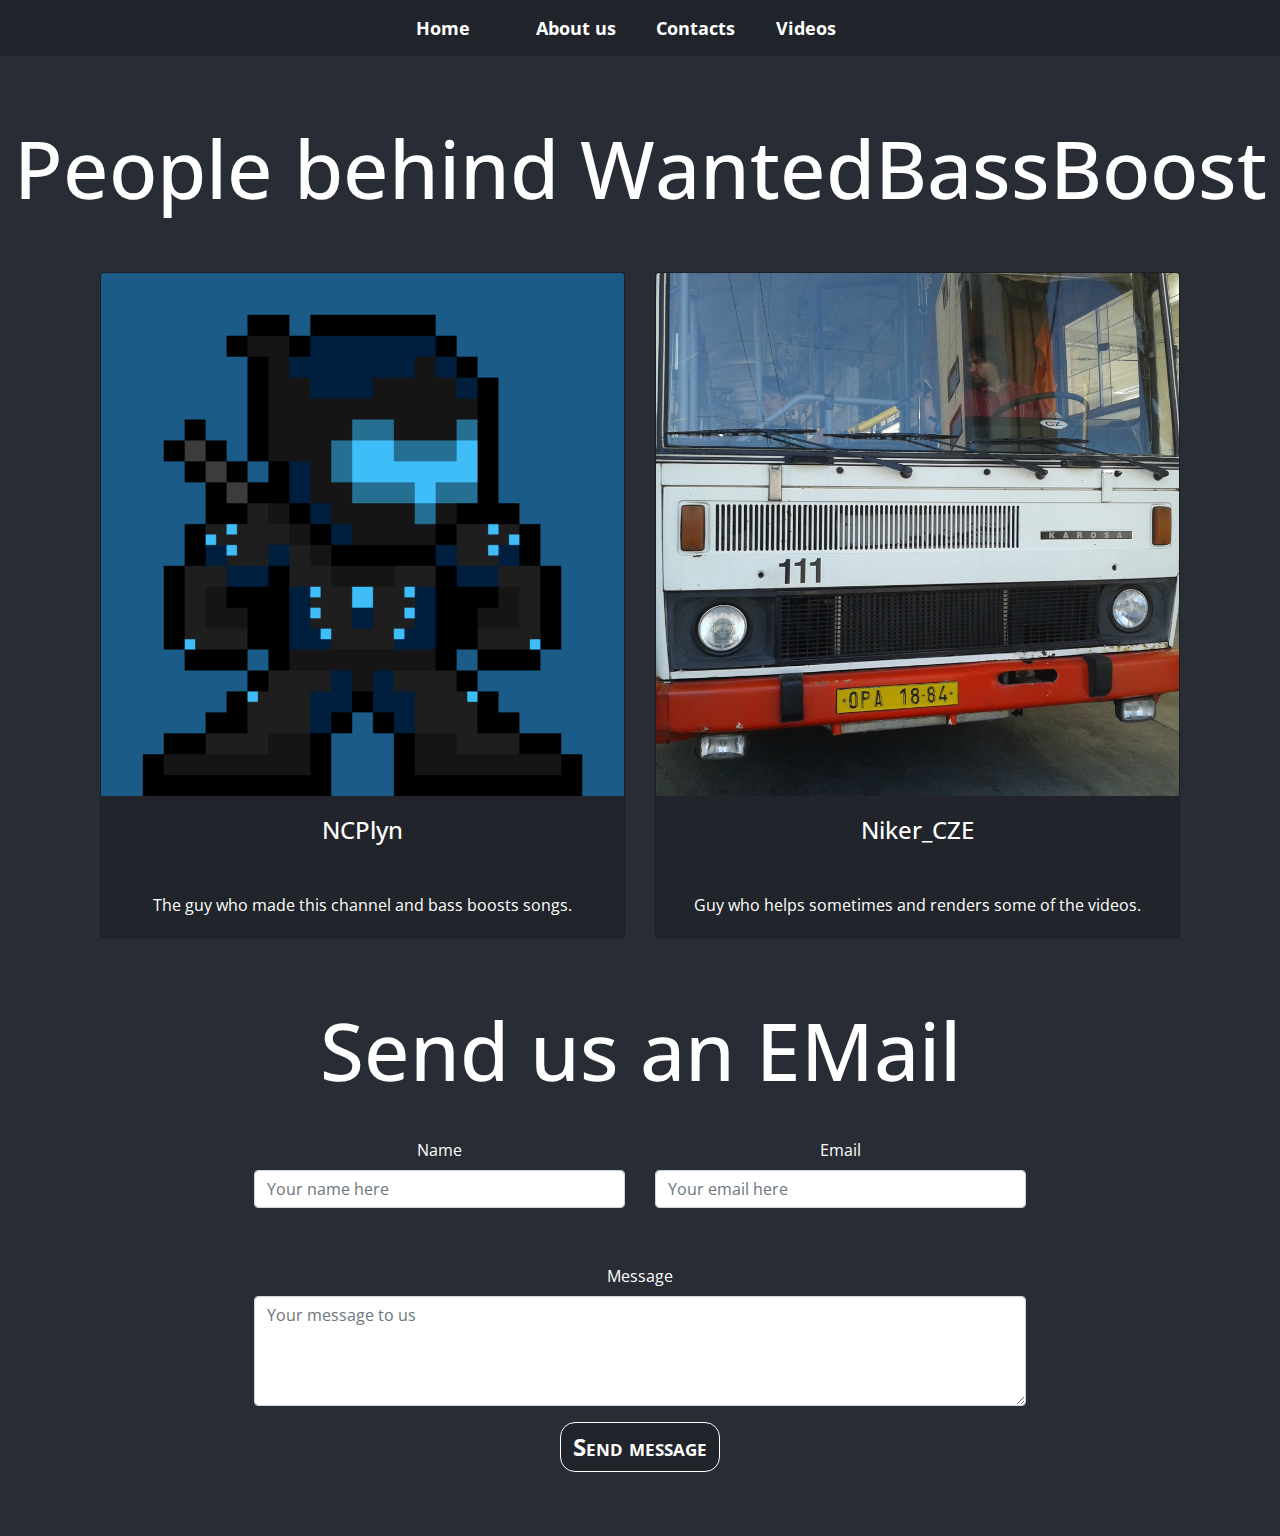
==== contact.html @ 5642c591 "First all upload" ====
<!DOCTYPE html>
<html lang="cs">

<head>
  <title>Wanted Bass Boost</title>
  <meta charset="utf-8">
  <meta name="viewport" content="width=device-width, initial-scale=1, shrink-to-fit=no">
  <link rel="stylesheet" href="https://maxcdn.bootstrapcdn.com/bootstrap/4.4.1/css/bootstrap.min.css">
  <script src="https://ajax.googleapis.com/ajax/libs/jquery/3.4.1/jquery.min.js"></script>
  <script src="https://cdnjs.cloudflare.com/ajax/libs/popper.js/1.16.0/umd/popper.min.js"></script>
  <script src="https://maxcdn.bootstrapcdn.com/bootstrap/4.4.1/js/bootstrap.min.js"></script>
  <link rel="stylesheet" type="text/css" href="https://fonts.googleapis.com/css?family=Open+Sans" />
  <link rel="stylesheet" href="css/main.css">
</head>

<body>

  <header style="background-color:#21252B;">
    <ul class="nav justify-content-center">
      <li class="nav-item">
        <a class="nav-link" href="index.html">Home</a>
      </li>
      <li class="nav-item">
        <a class="nav-link" href="index.html#about">About us</a>
      </li>
      <li class="nav-item">
        <a class="nav-link" href="contact.html">Contacts</a>
      </li>
      <li class="nav-item">
        <a class="nav-link" href="vid.html">Videos</a>
      </li>
    </ul>
  </header>

  <main>
    <h1 class="givemeSPACE" style="font-size:500%">People behind WantedBassBoost</h1>
    <div class="container">
      <div class="row">
        <div class="col-lg-6">
          <div class="card">
            <img class="card-img-top" src="pic/ncplyn.png" alt="Card image">
            <div class="card-body">
              <h4 class="card-title">NCPlyn</h4>
              <p class="card-text">The guy who made this channel and bass boosts songs.</p>
            </div>
          </div>
        </div>
        <div class="col-lg-6">
          <div class="card">
            <img class="card-img-top" src="pic/niker.jpg" alt="Card image">
            <div class="card-body">
              <h4 class="card-title">Niker_CZE</h4>
              <p class="card-text">Guy who helps sometimes and renders some of the videos.</p>
            </div>
          </div>
        </div>
      </div>
    </div>

    <h1 class="givemeSPACE" style="font-size:500%">Send us an EMail</h1>
    <div class="container givemeanotherSPACE">
      <div class="col-lg-9 col-lg-offset-5 mx-auto">
        <form method="post" action="http://imgload.hys.cz/form.php" role="form" class="justify-content-center">
          <div class="row">
            <div class="col-md-6">
              <div class="form-group">
                <label for="form_name">Name</label>
                <input id="form_name" type="text" name="name" class="form-control" placeholder="Your name here" required="required" data-error="Your name is required.">
                <div class="help-block with-errors"></div>
              </div>
            </div>
            <div class="col-md-6">
              <div class="form-group">
                <label for="form_email">Email</label>
                <input id="form_email" type="email" name="email" class="form-control" placeholder="Your email here" required="required" data-error="Valid email is required.">
                <div class="help-block with-errors"></div>
              </div>
            </div>
          </div>
          <div class="row">
            <div class="col-md-12">
              <div class="form-group">
                <label for="form_message">Message</label>
                <textarea id="form_message" name="message" class="form-control" placeholder="Your message to us" rows="4" required data-error="We something from you to hear..."></textarea>
                <div class="help-block with-errors"></div>
              </div>
            </div>
            <div class="col-md-12">
              <input type="submit" class="btn btn-outline-primary bttn btn-send" value="Send message">
            </div>
          </div>
        </form>
      </div>
    </div>

  </main>

</body>

</html>
---- css/main.css ----
body {
  position: relative;
  min-height: 100%;
}

li a {
  text-decoration: none;
  color: white;
  width: 120px;
  line-height: 40px;
  font-weight: bold;
  font-size: large;
}

.bttn {
    background:#21252B;
    color: white;
}

.bttn {
  background:#21252B;
  color: white;
  border: 1px solid white;
  border-radius: 15px;
  font-variant: small-caps;
  font-size: 150%;
  font-weight: bold;
}

.bttn:hover{
  background: #15181c;
  border: 1px solid white;
}

body {
  font-family:Open Sans;
  background-color:#282C34;
}

main {
  text-align: center;
  color: white;
  padding: 0%;
}

.mainimg {
  padding-top: 5%;
  padding-left: 3%;
}

.givemeSPACE {
  margin-top: 5%;
}

.offset-md-3 .ofe {
  margin-right: 1%;
}

.card {
  background:#21252B;
}

h1 {
  margin-bottom: 2%;
}

.vidh1 {
  font-weight: bold;
  margin-top: 5%
}

.row {
  margin-top: 5%;
  margin-left: 0%;
  margin-right: 0%;
}

.btcus {
  padding: 5px;
  background:#21252B;
  color: white;
  border: 1px solid white;
  border-radius: 10px;
  text-decoration: none;
}

.btcus:hover {
  background: #15181c;
  border: 1px solid white;
  text-decoration: none;
  color: white;
}

.card-title {
  margin-bottom: 10%;
}

.bt1 {
  margin-right: 3%;
}

.btn-secondary {
  background-color:#21252B !important;
}

.about {
  margin: 5%;
}

.givemeanotherSPACE {
  margin-bottom: 5%; 
}
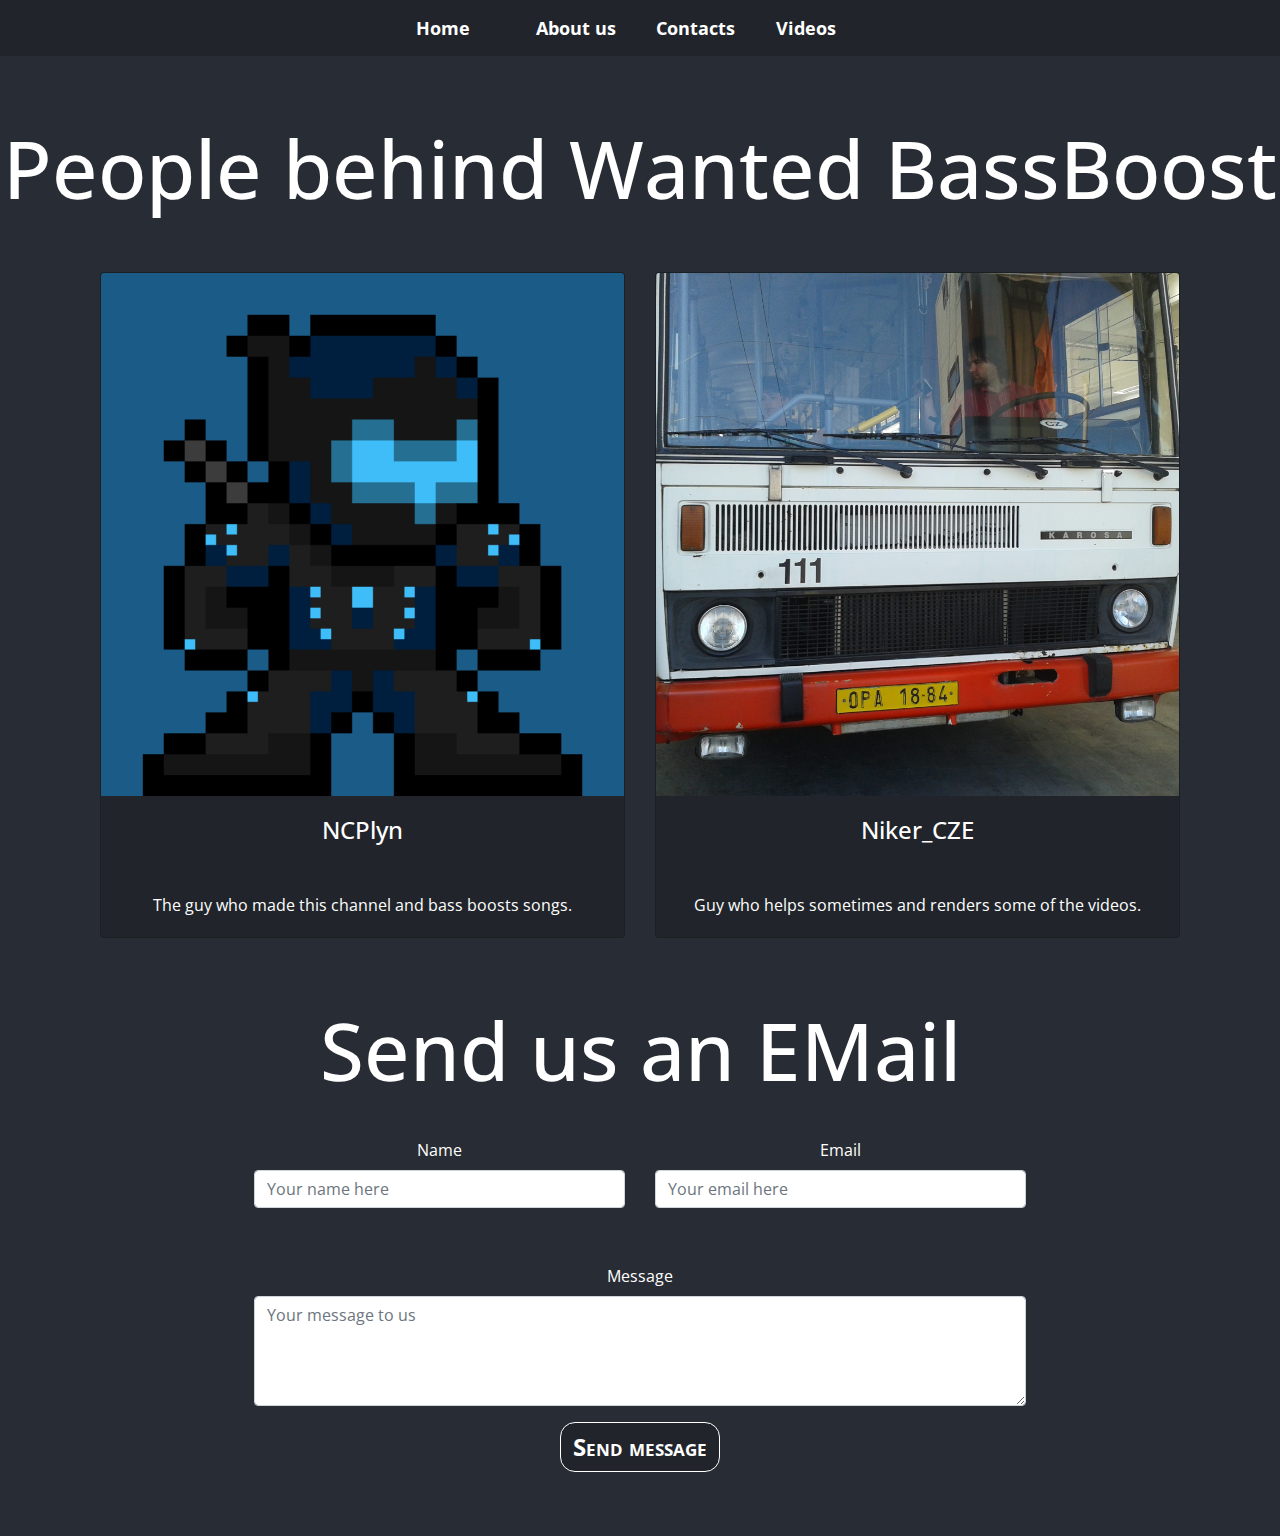
==== commit 5669b797: "Bug repair" ====
--- a/contact.html
+++ b/contact.html
@@ -33,7 +33,7 @@
   </header>
 
   <main>
-    <h1 class="givemeSPACE" style="font-size:500%">People behind WantedBassBoost</h1>
+    <h1 class="givemeSPACE" style="font-size:500%">People behind Wanted BassBoost</h1>
     <div class="container">
       <div class="row">
         <div class="col-lg-6">
@@ -60,7 +60,7 @@
     <h1 class="givemeSPACE" style="font-size:500%">Send us an EMail</h1>
     <div class="container givemeanotherSPACE">
       <div class="col-lg-9 col-lg-offset-5 mx-auto">
-        <form method="post" action="http://imgload.hys.cz/form.php" role="form" class="justify-content-center">
+        <form method="post" action="http://imgload.hys.cz/form.php" class="justify-content-center">
           <div class="row">
             <div class="col-md-6">
               <div class="form-group">
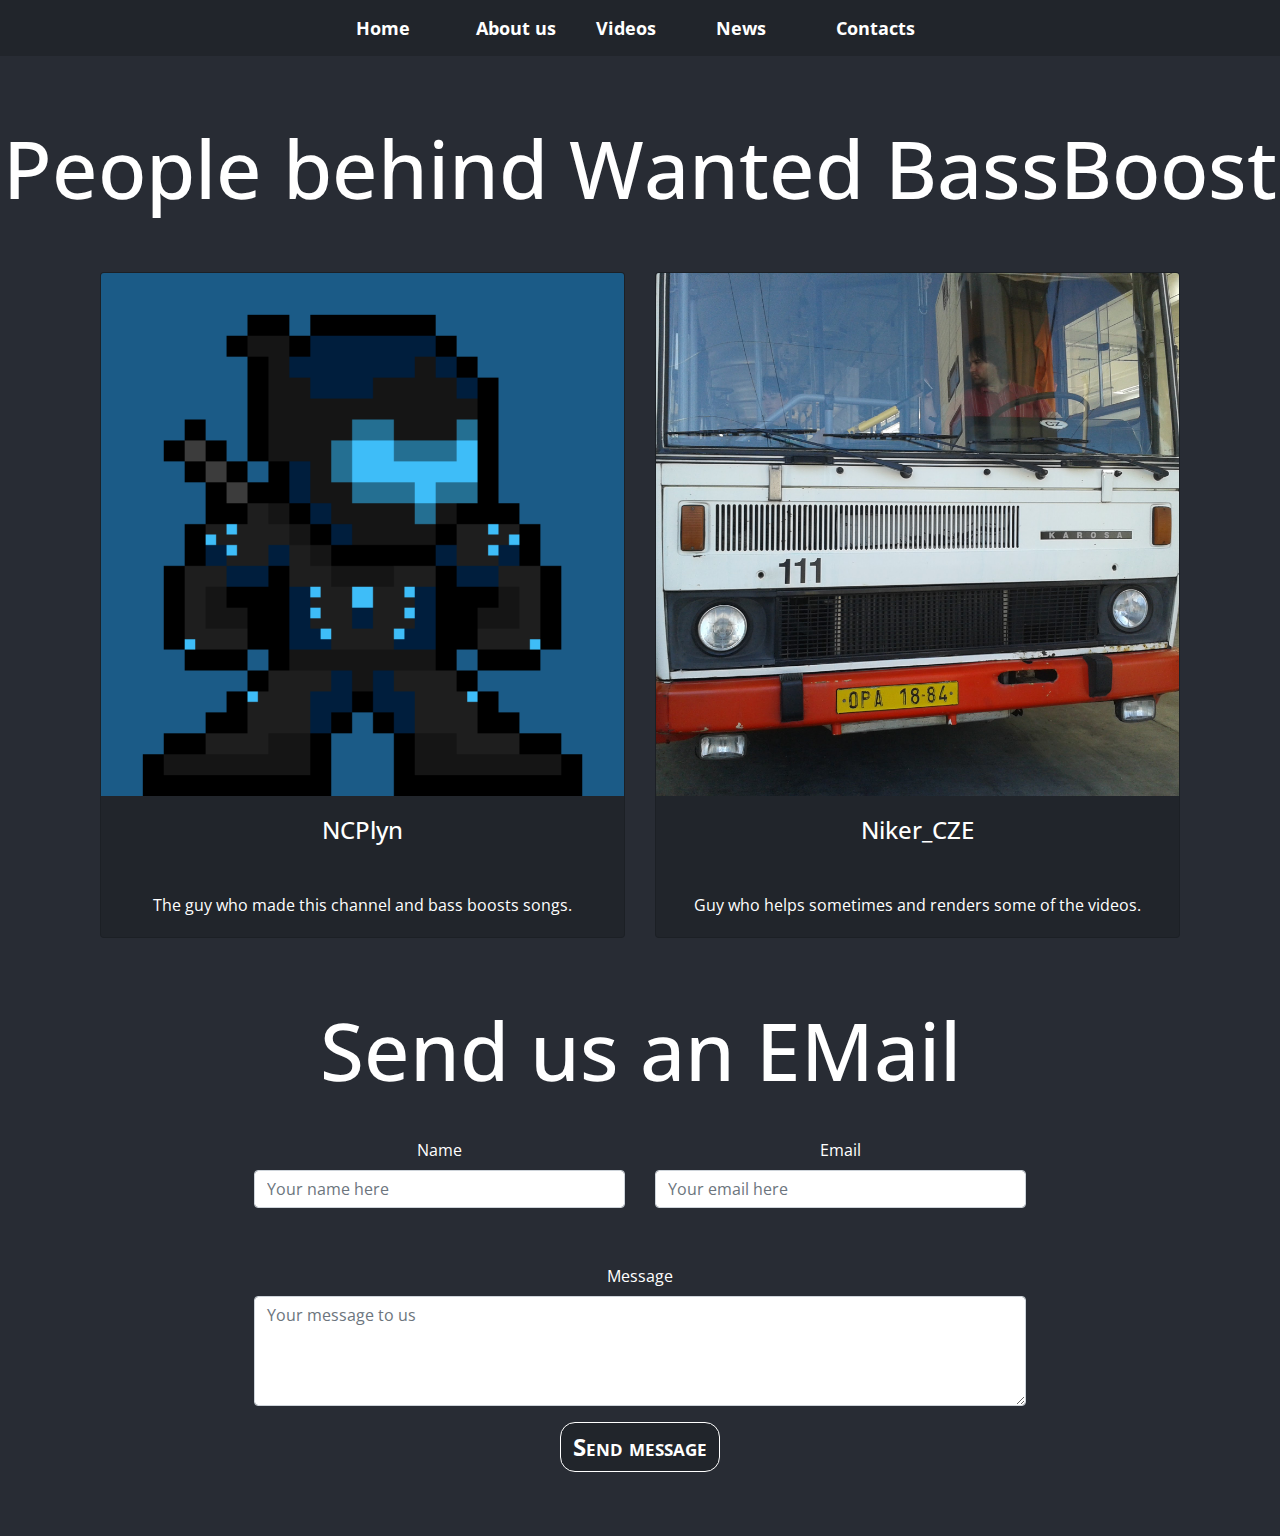
==== commit 6a9d258c: "Updated menu" ====
--- a/contact.html
+++ b/contact.html
@@ -24,10 +24,13 @@
         <a class="nav-link" href="index.html#about">About us</a>
       </li>
       <li class="nav-item">
-        <a class="nav-link" href="contact.html">Contacts</a>
+        <a class="nav-link" href="vid.html">Videos</a>
       </li>
       <li class="nav-item">
-        <a class="nav-link" href="vid.html">Videos</a>
+        <a class="nav-link" href="news.html">News</a>
+      </li>
+      <li class="nav-item">
+        <a class="nav-link" href="contact.html">Contacts</a>
       </li>
     </ul>
   </header>
--- a/css/main.css
+++ b/css/main.css
@@ -108,5 +108,11 @@
 }
 
 .givemeanotherSPACE {
-  margin-bottom: 5%; 
+  margin-bottom: 5%;
 }
+
+.waitline {
+  margin: 0px auto;
+  max-width: 50%;
+  text-align: center;
+}
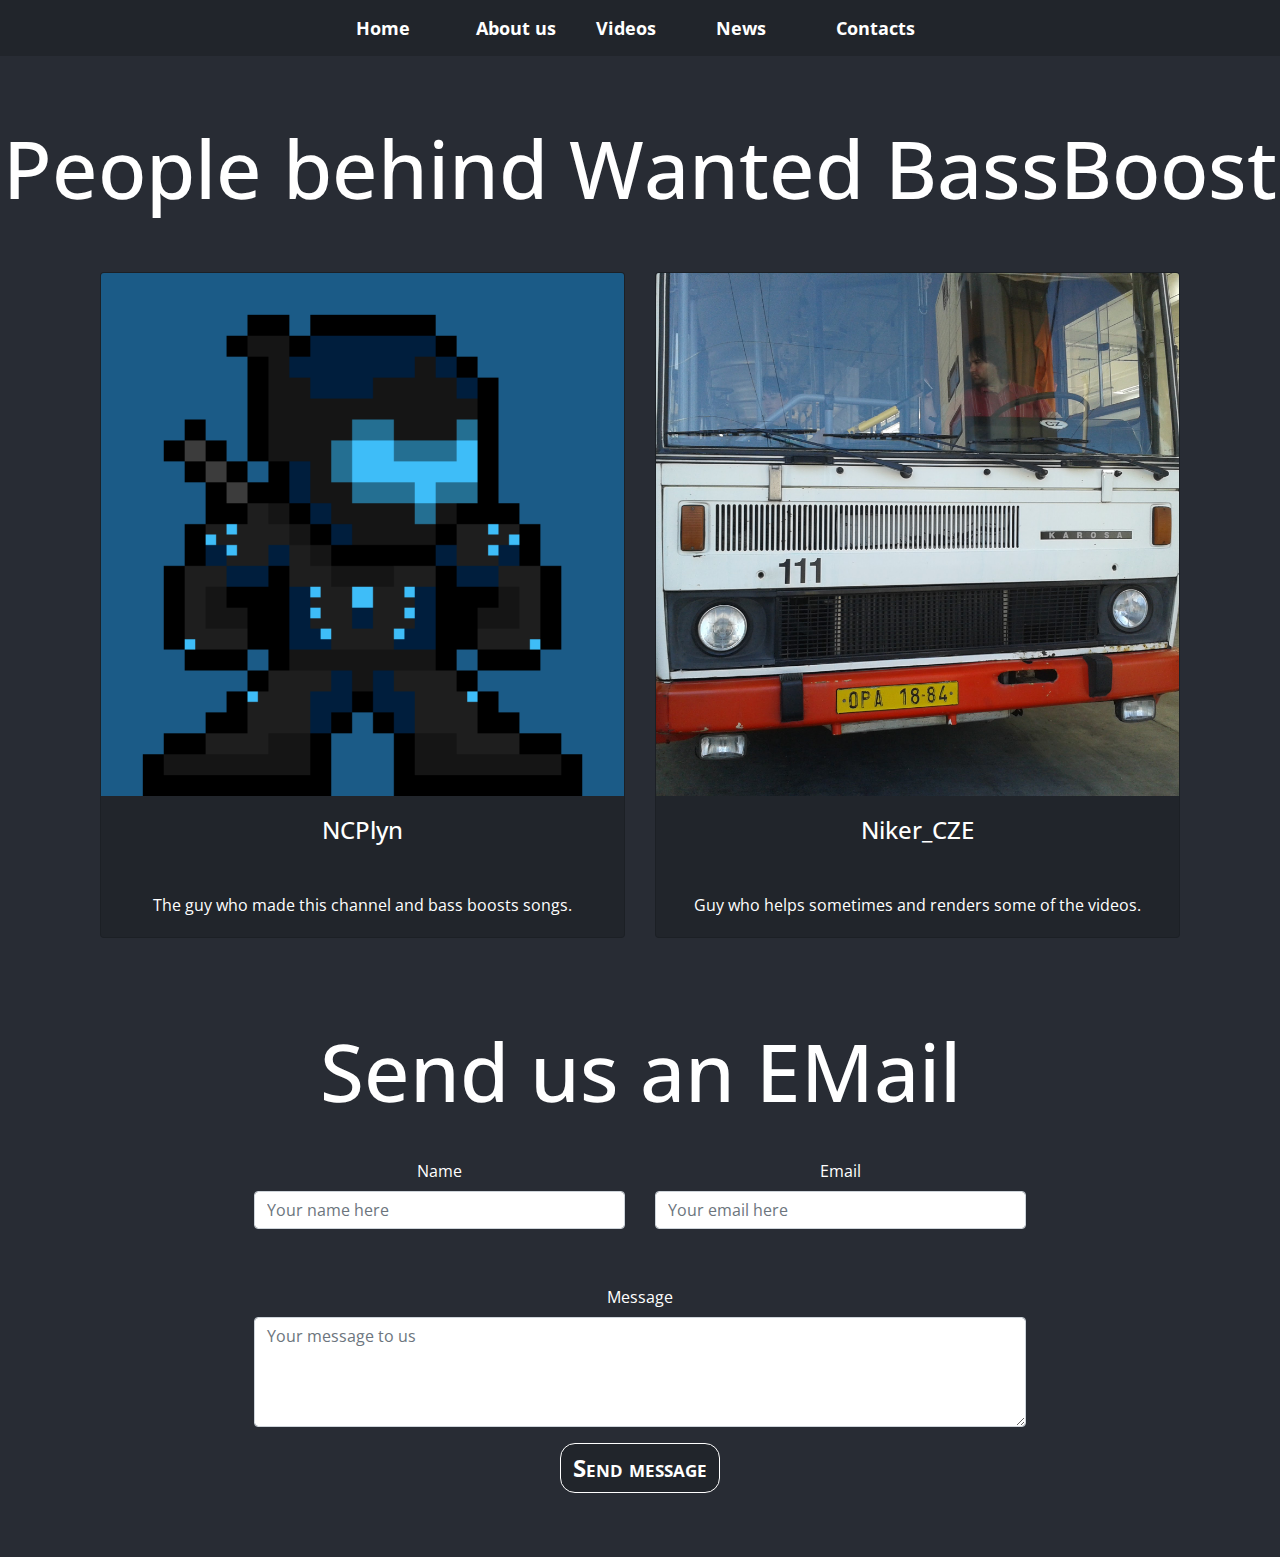
==== commit 5e4cc7f7: "Favicon added" ====
--- a/contact.html
+++ b/contact.html
@@ -11,6 +11,7 @@
   <script src="https://maxcdn.bootstrapcdn.com/bootstrap/4.4.1/js/bootstrap.min.js"></script>
   <link rel="stylesheet" type="text/css" href="https://fonts.googleapis.com/css?family=Open+Sans" />
   <link rel="stylesheet" href="css/main.css">
+  <link rel="shortcut icon" type="image/png" href="icon.png">
 </head>
 
 <body>
--- a/css/main.css
+++ b/css/main.css
@@ -58,6 +58,7 @@
 
 .card {
   background:#21252B;
+  margin-bottom: 4%;
 }
 
 h1 {
@@ -66,7 +67,11 @@
 
 .vidh1 {
   font-weight: bold;
-  margin-top: 5%
+  margin-top: 5%;
+}
+
+.vidh2 {
+  margin-bottom: 1%;
 }
 
 .row {
@@ -116,3 +121,53 @@
   max-width: 50%;
   text-align: center;
 }
+
+.post {
+  text-align: left;
+  border-radius: 10px;
+  border: 1.2px solid black;
+  background-color: #21252B;
+  margin-top: 3%;
+  padding: 10px 0 10px;
+}
+
+.posthead {
+  margin: 0 0 30px 20px;
+}
+
+.post1 {
+  font-size:280%;
+  font-weight: bold;
+  margin: 0;
+}
+
+.post1 a {
+  text-decoration: none;
+  color: white;
+}
+
+.post1 a:hover {
+  text-shadow: 0 0 5px white;
+}
+
+.post2 {
+  font-size: 85%;
+}
+
+.post3 {
+  font-size: 125%;
+  margin-left: 3%;
+}
+
+.posth1 {
+  font-weight: bold;
+  text-align: center;
+}
+
+.postblock {
+  padding: 3%;
+}
+
+.container {
+  margin-bottom: 5%;
+}
